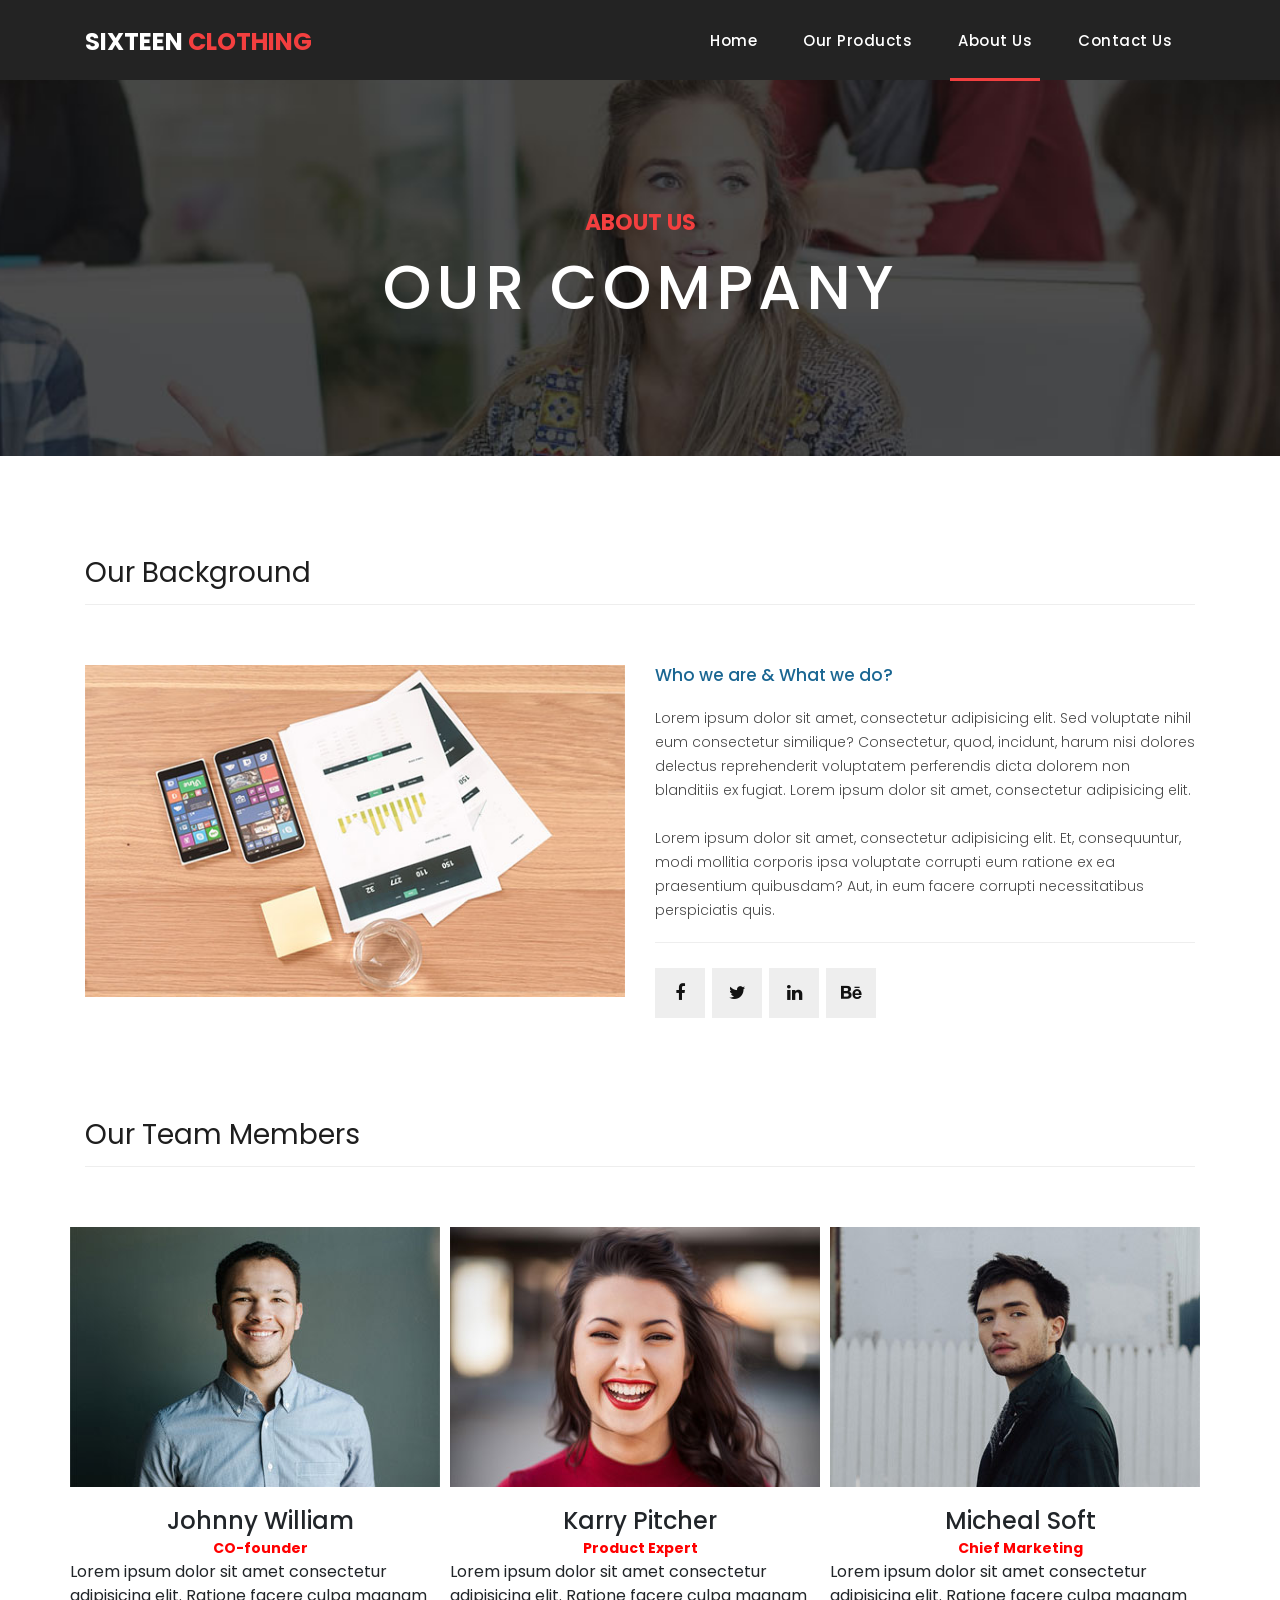
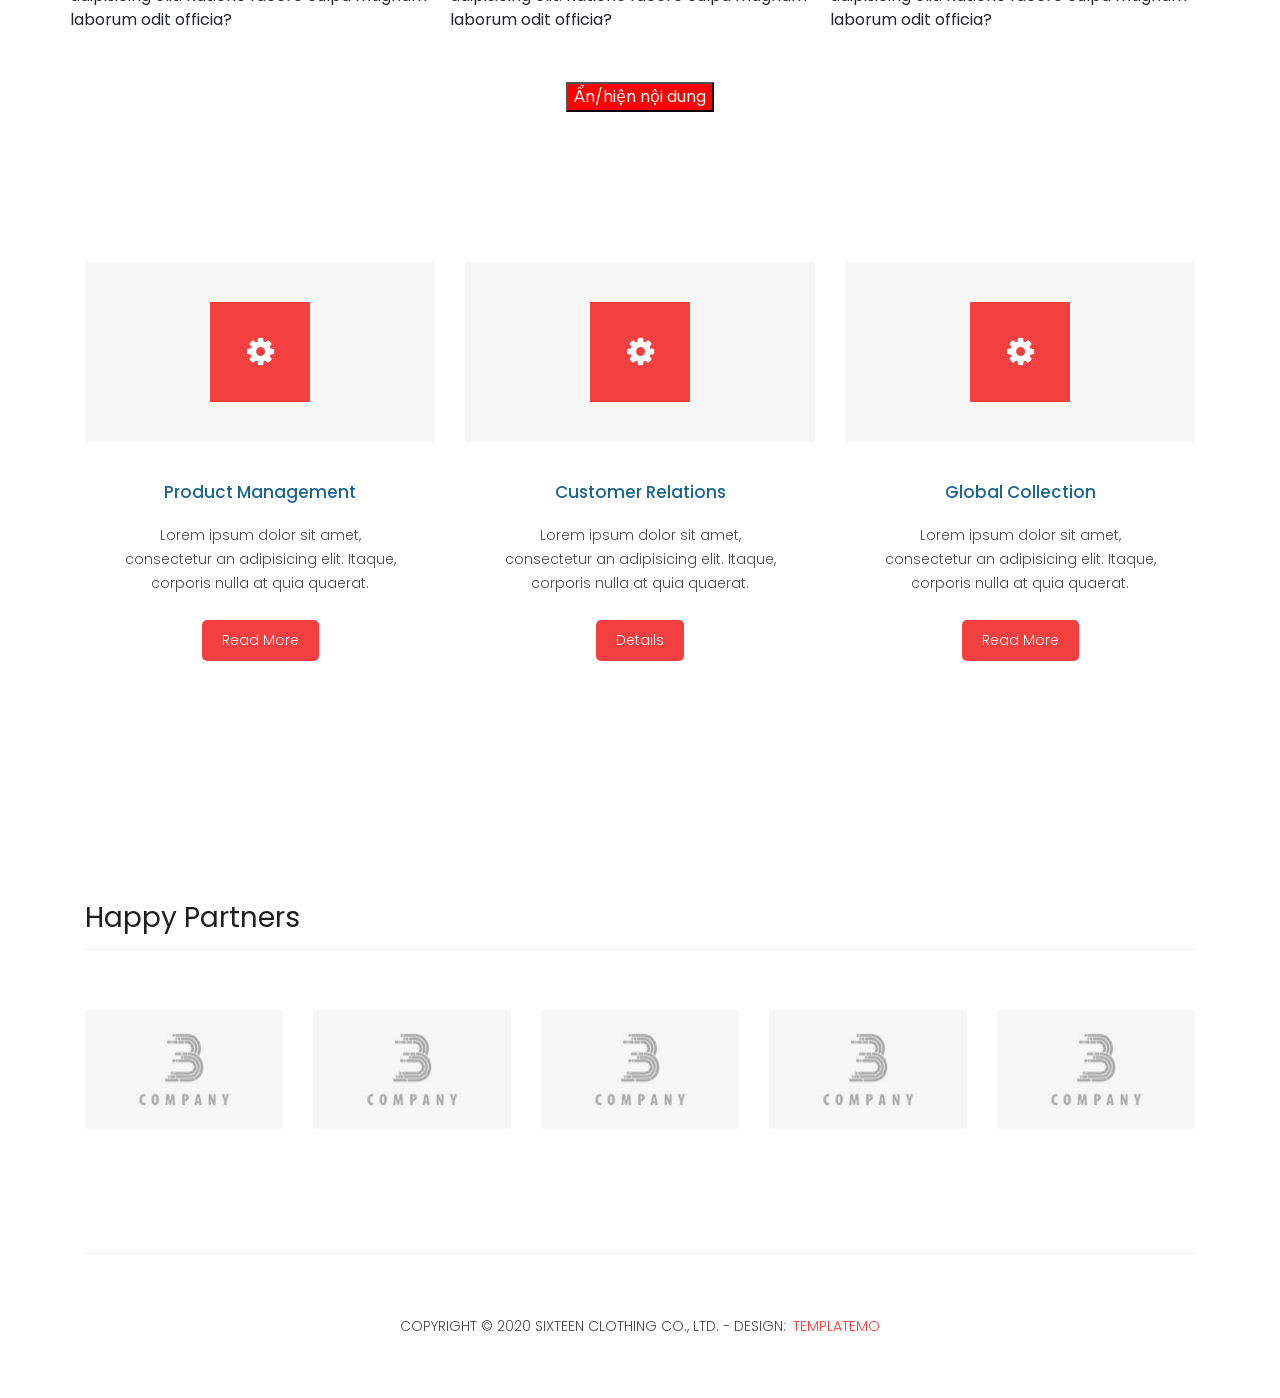
==== about.html @ 13815ccd "6551071036_WD102" ====
<!DOCTYPE html>
<html lang="en">

  <head>

    <meta charset="utf-8">
    <meta name="viewport" content="width=device-width, initial-scale=1, shrink-to-fit=no">
    <meta name="description" content="">
    <meta name="author" content="">
    <link href="https://fonts.googleapis.com/css?family=Poppins:100,200,300,400,500,600,700,800,900&display=swap" rel="stylesheet">

    <title>Sixteen Clothing - About Page</title>

    <!-- Bootstrap core CSS -->
    <link href="vendor/bootstrap/css/bootstrap.min.css" rel="stylesheet">
<!--

TemplateMo 546 Sixteen Clothing

https://templatemo.com/tm-546-sixteen-clothing

-->

    <!-- Additional CSS Files -->
    <link rel="stylesheet" href="assets/css/fontawesome.css">
    <link rel="stylesheet" href="assets/css/templatemo-sixteen.css">
    <link rel="stylesheet" href="assets/css/owl.css">
 <link rel="stylesheet" href="assets/css/custom.css">
 <script src="./assets/js/custom.js"></script>
  </head>

  <body>

    <!-- ***** Preloader Start ***** -->
    <div id="preloader">
        <div class="jumper">
            <div></div>
            <div></div>
            <div></div>
        </div>
    </div>  
    <!-- ***** Preloader End ***** -->

    <!-- Header -->
    <header class="">
      <nav class="navbar navbar-expand-lg">
        <div class="container">
          <a class="navbar-brand" href="index.html"><h2>Sixteen <em>Clothing</em></h2></a>
          <button class="navbar-toggler" type="button" data-toggle="collapse" data-target="#navbarResponsive" aria-controls="navbarResponsive" aria-expanded="false" aria-label="Toggle navigation">
            <span class="navbar-toggler-icon"></span>
          </button>
          <div class="collapse navbar-collapse" id="navbarResponsive">
            <ul class="navbar-nav ml-auto">
              <li class="nav-item">
                <a class="nav-link" href="index.html">Home
                  <span class="sr-only">(current)</span>
                </a>
              </li> 
              <li class="nav-item">
                <a class="nav-link" href="products.html">Our Products</a>
              </li>
              <li class="nav-item active">
                <a class="nav-link" href="about.html">About Us</a>
              </li>
              <li class="nav-item">
                <a class="nav-link" href="contact.html">Contact Us</a>
              </li>
            </ul>
          </div>
        </div>
      </nav>
    </header>

    <!-- Page Content -->
    <div class="page-heading about-heading header-text">
      <div class="container">
        <div class="row">
          <div class="col-md-12">
            <div class="text-content">
              <h4>about us</h4>
              <h2>our company</h2>
            </div>
          </div>
        </div>
      </div>
    </div>


    <div class="best-features about-features">
      <div class="container">
        <div class="row">
          <div class="col-md-12">
            <div class="section-heading">
              <h2>Our Background</h2>
            </div>
          </div>
          <div class="col-md-6">
            <div class="right-image">
              <img src="assets/images/feature-image.jpg" alt="">
            </div>
          </div>
          <div class="col-md-6">
            <div class="left-content">
              <h4>Who we are &amp; What we do?</h4>
              <p>Lorem ipsum dolor sit amet, consectetur adipisicing elit. Sed voluptate nihil eum consectetur similique? Consectetur, quod, incidunt, harum nisi dolores delectus reprehenderit voluptatem perferendis dicta dolorem non blanditiis ex fugiat. Lorem ipsum dolor sit amet, consectetur adipisicing elit.<br><br>Lorem ipsum dolor sit amet, consectetur adipisicing elit. Et, consequuntur, modi mollitia corporis ipsa voluptate corrupti eum ratione ex ea praesentium quibusdam? Aut, in eum facere corrupti necessitatibus perspiciatis quis.</p>
              <ul class="social-icons">
                <li><a href="#"><i class="fa fa-facebook"></i></a></li>
                <li><a href="#"><i class="fa fa-twitter"></i></a></li>
                <li><a href="#"><i class="fa fa-linkedin"></i></a></li>
                <li><a href="#"><i class="fa fa-behance"></i></a></li>
              </ul>
            </div>
          </div>
        </div>
      </div>
    </div>

    
    <div class="team-members">
      <div class="container">
        <div class="row">
          <div class="col-md-12">
            <div class="section-heading">
              <h2>Our Team Members</h2>
            </div>
          </div>
         <div class="cau2">
          <div class="item1">
            <div class="anh1">
              <img src="./assets/images/team_01.jpg" alt="">
            </div>
            <div class="text">
              <h4>Johnny William</h4>
              <p class="tbold">CO-founder</p>
             Lorem ipsum dolor sit amet consectetur adipisicing elit. Ratione facere culpa magnam laborum odit officia?
            </div>
          </div>
          <div class="item1">
            <div class="anh1">
              <img src="./assets/images/team_02.jpg" alt="">
            </div>
            <div class="text">
              <h4>Karry Pitcher</h4>
              <p class="tbold">Product Expert</p>
             Lorem ipsum dolor sit amet consectetur adipisicing elit. Ratione facere culpa magnam laborum odit officia?
            </div>
          </div>
          <div class="item1">
            <div class="anh1">
              <img src="./assets/images/team_03.jpg" alt="">
            </div>
            <div class="text">
              <h4>Micheal Soft</h4>
              <p class="tbold">Chief Marketing</p>
             Lorem ipsum dolor sit amet consectetur adipisicing elit. Ratione facere culpa magnam laborum odit officia?
            </div>
          </div>
          
         </div>
         <button class="btc3">Ẩn/hiện nội dung</button>
        
      </div>
    </div>
    <div class="services">
      <div class="container">
        <div class="row">
          <div class="col-md-4">
            <div class="service-item">
              <div class="icon">
                <i class="fa fa-gear"></i>
              </div>
              <div class="down-content">
                <h4>Product Management</h4>
                <p>Lorem ipsum dolor sit amet, consectetur an adipisicing elit. Itaque, corporis nulla at quia quaerat.</p>
                <a href="#" class="filled-button">Read More</a>
              </div>
            </div>
          </div>
          <div class="col-md-4">
            <div class="service-item">
              <div class="icon">
                <i class="fa fa-gear"></i>
              </div>
              <div class="down-content">
                <h4>Customer Relations</h4>
                <p>Lorem ipsum dolor sit amet, consectetur an adipisicing elit. Itaque, corporis nulla at quia quaerat.</p>
                <a href="#" class="filled-button">Details</a>
              </div>
            </div>
          </div>
          <div class="col-md-4">
            <div class="service-item">
              <div class="icon">
                <i class="fa fa-gear"></i>
              </div>
              <div class="down-content">
                <h4>Global Collection</h4>
                <p>Lorem ipsum dolor sit amet, consectetur an adipisicing elit. Itaque, corporis nulla at quia quaerat.</p>
                <a href="#" class="filled-button">Read More</a>
              </div>
            </div>
          </div>
        </div>
      </div>
    </div>

    


    <div class="happy-clients">
      <div class="container">
        <div class="row">
          <div class="col-md-12">
            <div class="section-heading">
              <h2>Happy Partners</h2>
            </div>
          </div>
          <div class="col-md-12">
            <div class="owl-clients owl-carousel">
              <div class="client-item">
                <img src="assets/images/client-01.png" alt="1">
              </div>
              
              <div class="client-item">
                <img src="assets/images/client-01.png" alt="2">
              </div>
              
              <div class="client-item">
                <img src="assets/images/client-01.png" alt="3">
              </div>
              
              <div class="client-item">
                <img src="assets/images/client-01.png" alt="4">
              </div>
              
              <div class="client-item">
                <img src="assets/images/client-01.png" alt="5">
              </div>
              
              <div class="client-item">
                <img src="assets/images/client-01.png" alt="6">
              </div>
            </div>
          </div>
        </div>
      </div>
    </div>

    
    <footer>
      <div class="container">
        <div class="row">
          <div class="col-md-12">
            <div class="inner-content">
              <p>Copyright &copy; 2020 Sixteen Clothing Co., Ltd.
            
            - Design: <a rel="nofollow noopener" href="https://templatemo.com" target="_blank">TemplateMo</a></p>
            </div>
          </div>
        </div>
      </div>
    </footer>


    <!-- Bootstrap core JavaScript -->
    <script src="vendor/jquery/jquery.min.js"></script>
    <script src="vendor/bootstrap/js/bootstrap.bundle.min.js"></script>


    <!-- Additional Scripts -->
    <script src="assets/js/custom.js"></script>
    <script src="assets/js/owl.js"></script>
    <script src="assets/js/slick.js"></script>
    <script src="assets/js/isotope.js"></script>
    <script src="assets/js/accordions.js"></script>


    <script language = "text/Javascript"> 
      cleared[0] = cleared[1] = cleared[2] = 0; //set a cleared flag for each field
      function clearField(t){                   //declaring the array outside of the
      if(! cleared[t.id]){                      // function makes it static and global
          cleared[t.id] = 1;  // you could use true and false, but that's more typing
          t.value='';         // with more chance of typos
          t.style.color='#fff';
          }
      }
    </script>


  </body>

</html>
---- assets/css/templatemo-sixteen.css ----
/*

TemplateMo 546 Sixteen Clothing

https://templatemo.com/tm-546-sixteen-clothing

*/
body {
  font-family: 'Poppins', sans-serif;
  overflow-x: hidden;
  text-rendering: optimizeLegibility;
  -webkit-font-smoothing: antialiased;
  -moz-osx-font-smoothing: grayscale;
}
p {
	margin-bottom: 0px;
	font-size: 14px;
	font-weight: 300;
	color: #4a4a4a;
	line-height: 24px;
}
a {
	text-decoration: none!important;
}
ul {
	padding: 0;
	margin: 0;
	list-style: none;
}

h1,h2,h3,h4,h5,h6 {
	margin: 0px;
}

ul.social-icons li {
	display: inline-block;
	margin-right: 3px;
}

ul.social-icons li:last-child {
	margin-right: 0px;
}

ul.social-icons li a {
	width: 50px;
	height: 50px;
	display: inline-block;
	line-height: 50px;
	background-color: #eee;
	color: #121212;
	font-size: 18px;
	text-align: center;
	transition: all .3s;
}

ul.social-icons li a:hover {
	background-color: #f33f3f;
	color: #fff;
}

a.filled-button {
	background-color: #f33f3f;
	color: #fff;
	font-size: 14px;
	text-transform: capitalize;
	font-weight: 300;
	padding: 10px 20px;
	border-radius: 5px;
	display: inline-block;
	transition: all 0.3s;
}

a.filled-button:hover {
	background-color: #121212;
	color: #fff;
}

.section-heading {
	text-align: left;
	margin-bottom: 60px;
	border-bottom: 1px solid #eee;
}

.section-heading h2 {
	font-size: 28px;
	font-weight: 400;
	color: #1e1e1e;
	margin-bottom: 15px;
}

.products-heading {
	background-image: url(../images/products-heading.jpg);
}

.about-heading {
	background-image: url(../images/about-heading.jpg);
}

.contact-heading {
	background-image: url(../images/contact-heading.jpg);
}

.page-heading {
	padding: 210px 0px 130px 0px;
	text-align: center;
	background-position: center center;
	background-repeat: no-repeat;
	background-size: cover;
}

.page-heading .text-content h4 {
	color: #f33f3f;
	font-size: 22px;
	text-transform: uppercase;
	font-weight: 700;
	margin-bottom: 15px;
}

.page-heading .text-content h2 {
	color: #fff;
	font-size: 62px;
	text-transform: uppercase;
	letter-spacing: 5px;
}

#preloader {
  overflow: hidden;
  background: #f33f3f;
  left: 0;
  right: 0;
  top: 0;
  bottom: 0;
  position: fixed;
  z-index: 9999999;
  color: #fff;
}

#preloader .jumper {
  left: 0;
  top: 0;
  right: 0;
  bottom: 0;
  display: block;
  position: absolute;
  margin: auto;
  width: 50px;
  height: 50px;
}

#preloader .jumper > div {
  background-color: #fff;
  width: 10px;
  height: 10px;
  border-radius: 100%;
  -webkit-animation-fill-mode: both;
  animation-fill-mode: both;
  position: absolute;
  opacity: 0;
  width: 50px;
  height: 50px;
  -webkit-animation: jumper 1s 0s linear infinite;
  animation: jumper 1s 0s linear infinite;
}

#preloader .jumper > div:nth-child(2) {
  -webkit-animation-delay: 0.33333s;
  animation-delay: 0.33333s;
}

#preloader .jumper > div:nth-child(3) {
  -webkit-animation-delay: 0.66666s;
  animation-delay: 0.66666s;
}

@-webkit-keyframes jumper {
  0% {
    opacity: 0;
    -webkit-transform: scale(0);
    transform: scale(0);
  }
  5% {
    opacity: 1;
  }
  100% {
    -webkit-transform: scale(1);
    transform: scale(1);
    opacity: 0;
  }
}

@keyframes jumper {
  0% {
    opacity: 0;
    -webkit-transform: scale(0);
    transform: scale(0);
  }
  5% {
    opacity: 1;
  }
  100% {
    opacity: 0;
  }
}


/* Header Style */
header {
	position: absolute;
	z-index: 99999;
	width: 100%;
	height: 80px;
	background-color: #232323;
	-webkit-transition: all 0.3s ease-in-out 0s;
    -moz-transition: all 0.3s ease-in-out 0s;
    -o-transition: all 0.3s ease-in-out 0s;
    transition: all 0.3s ease-in-out 0s;
}
header .navbar {
	padding: 17px 0px;
}
.background-header .navbar {
	padding: 17px 0px;
}
.background-header {
	top: 0;
	position: fixed;
	background-color: #fff!important;
	box-shadow: 0px 1px 10px rgba(0,0,0,0.1);
}
.background-header .navbar-brand h2 {
	color: #121212!important;
}
.background-header .navbar-nav a.nav-link {
	color: #1e1e1e!important;
}
.background-header .navbar-nav .nav-link:hover,
.background-header .navbar-nav .active>.nav-link,
.background-header .navbar-nav .nav-link.active,
.background-header .navbar-nav .nav-link.show,
.background-header .navbar-nav .show>.nav-link {
	color: #f33f3f!important;
}
.navbar .navbar-brand {
	float: 	left;
	margin-top: -12px;
	outline: none;
}
.navbar .navbar-brand h2 {
	color: #fff;
	text-transform: uppercase;
	font-size: 24px;
	font-weight: 700;
	-webkit-transition: all .3s ease 0s;
    -moz-transition: all .3s ease 0s;
    -o-transition: all .3s ease 0s;
    transition: all .3s ease 0s;
}
.navbar .navbar-brand h2 em {
	font-style: normal;
	color: #f33f3f;
}
#navbarResponsive {
	z-index: 999;
}
.navbar-collapse {
	text-align: center;
}
.navbar .navbar-nav .nav-item {
	margin: 0px 15px;
}
.navbar .navbar-nav a.nav-link {
	text-transform: capitalize;
	font-size: 15px;
	font-weight: 500;
	letter-spacing: 0.5px;
	color: #fff;
	transition: all 0.5s;
	margin-top: 5px;
}
.navbar .navbar-nav .nav-link:hover,
.navbar .navbar-nav .active>.nav-link,
.navbar .navbar-nav .nav-link.active,
.navbar .navbar-nav .nav-link.show,
.navbar .navbar-nav .show>.nav-link {
	color: #fff;
	padding-bottom: 25px;
	border-bottom: 3px solid #f33f3f;
}
.navbar .navbar-toggler-icon {
	background-image: none;
}
.navbar .navbar-toggler {
	border-color: #fff;
	background-color: #fff;	
	height: 36px;
	outline: none;
	border-radius: 0px;
	position: absolute;
	right: 30px;
	top: 20px;
}
.navbar .navbar-toggler-icon:after {
	content: '\f0c9';
	color: #f33f3f;
	font-size: 18px;
	line-height: 26px;
	font-family: 'FontAwesome';
}



/* Banner Style */
.banner {
	position: relative;
	text-align: center;
	padding-top: 80px;
}

.banner-item-01 {
	padding: 300px 0px;
	background-image: url(../images/slide_01.jpg);
	background-size: cover;
	background-repeat: no-repeat;
	background-position: center center;
}

.banner-item-02 {
	padding: 300px 0px;
	background-image: url(../images/slide_02.jpg);
	background-size: cover;
	background-repeat: no-repeat;
	background-position: center center;
}

.banner-item-03 {
	padding: 300px 0px;
	background-image: url(../images/slide_03.jpg);
	background-size: cover;
	background-repeat: no-repeat;
	background-position: center center;
}

.banner .banner-item {
	max-height: 600px;
}

.banner .text-content {
	position: absolute;
	top: 50%;
	transform: translateY(-50%);
	text-align: center;
	width: 100%;
}

.banner .text-content h4 {
	color: #f33f3f;
	font-size: 22px;
	text-transform: uppercase;
	font-weight: 700;
	margin-bottom: 15px;
}

.banner .text-content h2 {
	color: #fff;
	font-size: 62px;
	text-transform: uppercase;
	letter-spacing: 5px;
}

.owl-banner .owl-dots .owl-dot {
  border-radius: 3px;
}
.owl-banner .owl-dots {
    display: -webkit-box;
    display: -webkit-flex;
    display: -ms-flexbox;
    display: flex;
    -ms-flex-pack: center;
    -webkit-justify-content: center;
    justify-content: center;
    position: absolute;
    left: 50%;
    transform: translateX(-50%);
    bottom: 30px;
}
.owl-banner .owl-dots .owl-dot {
    width: 10px;
    height: 10px;
    border-radius: 50%;
    margin: 0 10px;
    background-color: #fff;
    opacity: 0.5;
}
.owl-banner .owl-dots .owl-dot:focus {
    outline: none
}
.owl-banner .owl-dots .owl-dot.active {
    background-color: #fff;
    opacity: 1;
}



/* Latest Produtcs */

.latest-products {
	margin-top: 100px;
}

.latest-products .section-heading a {
	float: right;
	margin-top: -35px;
	text-transform: uppercase;
	font-size: 13px;
	font-weight: 700;
	color: #f33f3f;
}

.product-item {
	border: 1px solid #eee;
	margin-bottom: 30px;
}

.product-item .down-content {
	padding: 30px;
	position: relative;
}

.product-item img {
	width: 100%;
	overflow: hidden;
}

.product-item .down-content h4 {
	font-size: 17px;
	color: #1a6692;
	margin-bottom: 20px;
}

.product-item .down-content h6 {
	position: absolute;
	top: 30px;
	right: 30px;
	font-size: 18px;
	color: #121212;
}

.product-item .down-content p {
	margin-bottom: 20px;
}

.product-item .down-content ul li {
	display: inline-block;
}

.product-item .down-content ul li i {
	color: #f33f3f;
	font-size: 14px;
}

.product-item .down-content span {
	position: absolute;
	right: 30px;
	bottom: 30px;
	font-size: 13px;
	color: #f33f3f;
	font-weight: 500;
}




/* Best Features */

.about-features {
	margin-top: 100px!important;
}

.about-features p {
	border-bottom: 1px solid #eee;
	padding-bottom: 20px;
}

.about-features .container .row {
	padding-bottom: 0px!important;
	border-bottom: none!important;
}

.best-features {
	margin-top: 50px;
}

.best-features .container .row {
	border-bottom: 1px solid #eee;
	padding-bottom: 60px;
}

.best-features img {
	width: 100%;
	overflow: hidden;
}

.best-features h4 {
	font-size: 17px;
	color: #1a6692;
	margin-bottom: 20px;
}

.best-features ul.featured-list li {
	display: block;
	margin-bottom: 10px;
}

.best-features p {
	margin-bottom: 25px;
}

.best-features ul.featured-list li a {
	font-size: 14px;
	color: #4a4a4a;
	font-weight: 300;
	transition: all .3s;
	position: relative;
	padding-left: 13px;
}

.best-features ul.featured-list li a:before {
	content: '';
	width: 5px;
	height: 5px;
	display: inline-block;
	background-color: #4a4a4a;
	position: absolute;
	left: 0;
	transition: all .3s;
	top: 8px;
}

.best-features ul.featured-list li a:hover {
	color: #f33f3f;
}

.best-features ul.featured-list li a:hover::before {
	background-color: #f33f3f;
}

.best-features .filled-button {
	margin-top: 20px;
}





/* Call To Action */

.call-to-action .inner-content {
	margin-top: 60px;
	padding: 30px;
	background-color: #f7f7f7;
	border-radius: 5px;
}

.call-to-action .inner-content h4 {
	font-size: 17px;
	color: #1a6692;
	margin-bottom: 15px;
}

.call-to-action .inner-content em {
	font-style: normal;
	font-weight: 700;
}

.call-to-action .inner-content .col-md-4 {
	text-align: right;
}

.call-to-action .inner-content .filled-button {
	margin-top: 12px;
}




/* Footer */

footer {
	text-align: center;
}

footer .inner-content {
	border-top: 1px solid #eee;
	margin-top: 60px;
	padding: 60px 0px;
}

footer .inner-content p {
	text-transform: uppercase;
}

footer .inner-content p a {
	color: #f33f3f;
	margin-left: 3px;
}




/* Product Page */

.products {
	margin-top: 100px;
}

.products .filters {
	text-align: center;
	border-bottom: 1px solid #eee;
	padding-bottom: 10px;
	margin-bottom: 60px;
}

.products .filters li {
	text-transform: uppercase;
	font-size: 13px;
	font-weight: 700;
	color: #121212;
	display: inline-block;
	margin: 0px 10px;
	transition: all .3s;
	cursor: pointer;
}

.products .filters ul li.active,
.products .filters ul li:hover {
  color: #f33f3f;
}

.products ul.pages {
	margin-top: 30px;
	text-align: center;
}

.products ul.pages li {
	display: inline-block;
	margin: 0px 2px;
}

.products ul.pages li a {
	width: 44px;
	height: 44px;
	display: inline-block;
	line-height: 42px;
	border: 1px solid #eee;
	font-size: 15px;
	font-weight: 700;
	color: #121212;
	transition: all .3s;
}

.products ul.pages li a:hover,
.products ul.pages li.active a {
	background-color: #f33f3f;
	border-color: #f33f3f;
	color: #fff;
}



/* Team Members */

.team-members {
	margin-top: 100px;
}

.team-member {
	border: 1px solid #eee;
	margin-bottom: 30px;
}

.team-member img {
	width: 100%;
	overflow: hidden;
}

.team-member .down-content {
	padding: 30px;
	text-align: center;
}

.team-member .thumb-container {
	position: relative;
}

.team-member .thumb-container .hover-effect {
	position: absolute;
	background-color: rgba(243,63,63,0.9);
	top: 0;
	left: 0;
	width: 100%;
	height: 100%;
	opacity: 0;
	visibility: hidden;
	transition: all .5s;
}

.team-member .thumb-container .hover-effect .hover-content {
	position: absolute;
	display: inline-block;
	width: 100%;
	text-align: center;
	top: 50%;
	transform: translateY(-50%);
}

.team-member .thumb-container .hover-effect .hover-content ul.social-icons li a:hover {
	background-color: #fff;
	color: #f33f3f;
}

.team-member:hover .hover-effect {
	visibility: visible;
	opacity: 1;
}

.team-member .down-content h4 {
	font-size: 17px;
	color: #1a6692;
	margin-bottom: 8px;
}

.team-member .down-content span {
	display: block;
	font-size: 13px;
	color: #f33f3f;
	font-weight: 500;
	margin-bottom: 20px;
}




/* Services */

.services {
	background-image: url(../images/services-bg.jpg);
	background-position: center center;
	background-repeat: no-repeat;
	background-size: cover;
	background-attachment: fixed;
	padding: 100px 0px;
}

.services .service-item {
	text-align: center;
}

.services .service-item .icon {
	background-color: #f7f7f7;
	padding: 40px;
}

.services .service-item .icon i {
	width: 100px;
	height: 100px;
	display: inline-block;
	text-align: center;
	line-height: 100px;
	background-color: #f33f3f;
	color: #fff;
	font-size: 32px;
}

.services .service-item .down-content {
	background-color: #fff;
	padding: 40px 30px;
}

.services .service-item .down-content h4 {
	font-size: 17px;
	color: #1a6692;
	margin-bottom: 20px;
}

.services .service-item .down-content p {
	margin-bottom: 25px;
}




/* Clients */

.happy-clients {
	margin-top: 100px;
	margin-bottom: 40px;
}

.happy-clients .client-item img {
	max-width: 100%;
	overflow: hidden;
	transition: all .3s;
	cursor: pointer;
}

.happy-clients .client-item img:hover {
	opacity: 0.8;
}




/* Find Us */

.find-us {
	margin-top: 100px;
}

.find-us p {
	border-bottom: 1px solid #eee;
	padding-bottom: 30px;
	margin-bottom: 30px;
}

.find-us h4 {
	font-size: 17px;
	color: #1a6692;
	margin-bottom: 20px;
}

.find-us .left-content {
	margin-left: 30px;
}



/* Send Message */

.send-message {
	margin-top: 100px;
}

.contact-form input {
	font-size: 14px;
	width: 100%;
	height: 44px;
	display: inline-block;
	line-height: 42px;
	border: 1px solid #eee;
	border-radius: 0px;
	margin-bottom: 30px;
}

.contact-form input:focus {
	box-shadow: none;
	border: 1px solid #eee;
}

.contact-form textarea {
	font-size: 14px;
	width: 100%;
	min-width: 100%;
	min-height: 120px;
	height: 120px;
	max-height: 180px;
	border: 1px solid #eee;
	border-radius: 0px;
	margin-bottom: 30px;
}

.contact-form textarea:focus {
	box-shadow: none;
	border: 1px solid #eee;
}

.contact-form button.filled-button {
	background-color: #f33f3f;
	color: #fff;
	font-size: 14px;
	text-transform: capitalize;
	font-weight: 300;
	padding: 10px 20px;
	border-radius: 5px;
	display: inline-block;
	transition: all 0.3s;
	border: none;
	outline: none;
	cursor: pointer;
}

.contact-form button.filled-button:hover {
	background-color: #121212;
	color: #fff;
}

.accordion {
	margin-left: 30px;
}

.accordion a {
	cursor: pointer;
	font-size: 17px;
	color: #1a6692!important;
	margin-bottom: 20px;
	transition: all .3s;
}

.accordion a:hover {
	color: #f33f3f!important;
}

.accordion a.active {
  color: #f33f3f!important;
}

.accordion li .content {
  display: none;
  margin-top: 10px;
}

.accordion li:first-child {
	border-top: 1px solid #eee;
}

.accordion li {
	border-bottom: 1px solid #eee;
	padding: 15px 0px;
}

/* Responsive Style */
@media (max-width: 768px) {
	.banner .text-content {
		width: 90%;
		margin-left: 5%;
	}
	.banner .text-content h4 {
		font-size: 22px;
	}

	.banner .text-content h2 {
		font-size: 36px;
		letter-spacing: 0.5px;
	}
	.banner-item-01,
	.banner-item-02,
	.banner-item-03 {
		padding: 180px 0px;
	}
	.page-heading .text-content h4 {
		font-size: 22px;
	}

	.page-heading .text-content h2 {
		font-size: 36px;
		letter-spacing: 0.5px;
	}
	.latest-products .section-heading a {
		float: none;
		margin-top: 0px;
		display: block;
		margin-bottom: 20px;
	}
	.product-item .down-content h4 {
		margin-bottom: 20px!important;
	}
	.product-item .down-content h6 {
		position: absolute!important;
		top: 30px!important;
		right: 30px!important;
	}
	.product-item .down-content span {
		position: absolute!important;
		right: 30px!important;
		bottom: 30px!important;
	}
	.best-features .left-content {
		margin-bottom: 30px;
	}
	.call-to-action .inner-content {
		text-align: center;
	}
	.call-to-action .inner-content .filled-button {
		text-align: center;
		width: 100%;
		margin-top: 20px;
	}
	.about-features img {
		margin-bottom: 30px;
	}
	.service-item {
		margin-bottom: 30px;
	}
	.find-us #map {
		margin-bottom: 30px;
	}
	.find-us .left-content {
		margin-left: 0px;
	}
	.send-message .accordion {
		margin-top: 30px;
		margin-left: 0px;
	}
}

@media (max-width: 992px) {
	.navbar .navbar-brand {
		position: absolute;
		left: 30px;
		top: 32px;
	}
	.navbar .navbar-brand {
		width: auto;
	}
	.navbar:after {
		display: none;
	}
	#navbarResponsive {
	    z-index: 99999;
	    position: absolute;
	    top: 80px;
	    left: 0;
	    width: 100%;
	    text-align: center;
	    background-color: #fff;
	    box-shadow: 0px 10px 10px rgba(0,0,0,0.1);
	}
	.navbar .navbar-nav .nav-item {
		border-bottom: 1px solid #eee;
	}
	.navbar .navbar-nav .nav-item:last-child {
		border-bottom: none;
	}
	.navbar .navbar-nav a.nav-link {
		padding: 15px 0px;
		color: #1e1e1e!important;
	}
	.navbar .navbar-nav .nav-link:hover,
	.navbar .navbar-nav .active>.nav-link,
	.navbar .navbar-nav .nav-link.active,
	.navbar .navbar-nav .nav-link.show,
	.navbar .navbar-nav .show>.nav-link {
		color: #f33f3f!important;
		border-bottom: none!important;
		padding-bottom: 15px;
	}
	.product-item .down-content h4 {
		margin-bottom: 10px;
	}
	.product-item .down-content h6 {
		position: relative;
		top: 0;
		right: 0;
		margin-bottom: 20px;
	}
	.product-item .down-content span {
		position: relative;
		right: 0;
		bottom: 0;
	}
}
---- assets/css/custom.css ----
.cau2 {
  display: flex;
  margin-bottom: 50px;
}
.cau2 .text h4 {
  text-align: center;
}
.cau2 .text .tbold {
  color: red;
  text-align: center;
  font-weight: bold;
}
.cau2 .text {
  gap: 40px;
  margin-top: 20px;
}
.cau2 .text p {
  text-align: center;
}
.btc3 {
  color: white;
  background-color: red;
  margin: auto;
  margin-bottom: 50px;
}
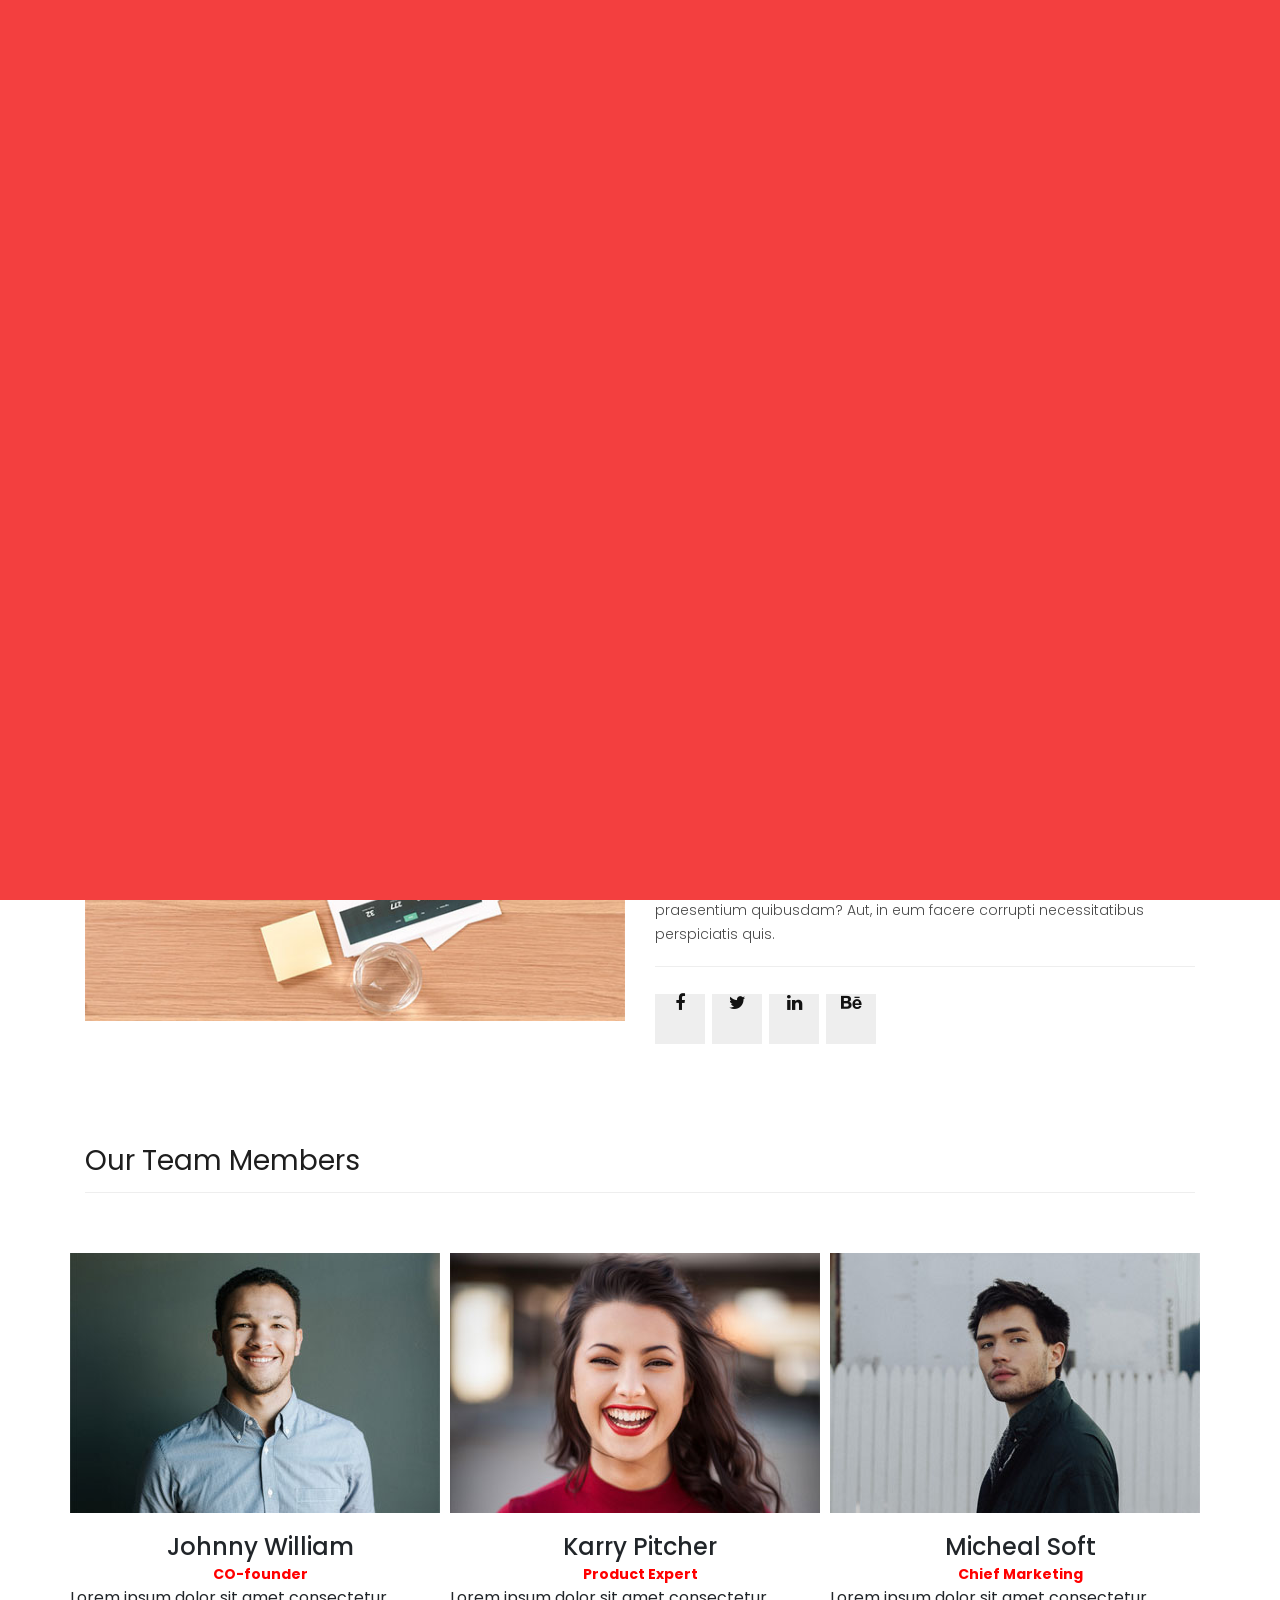
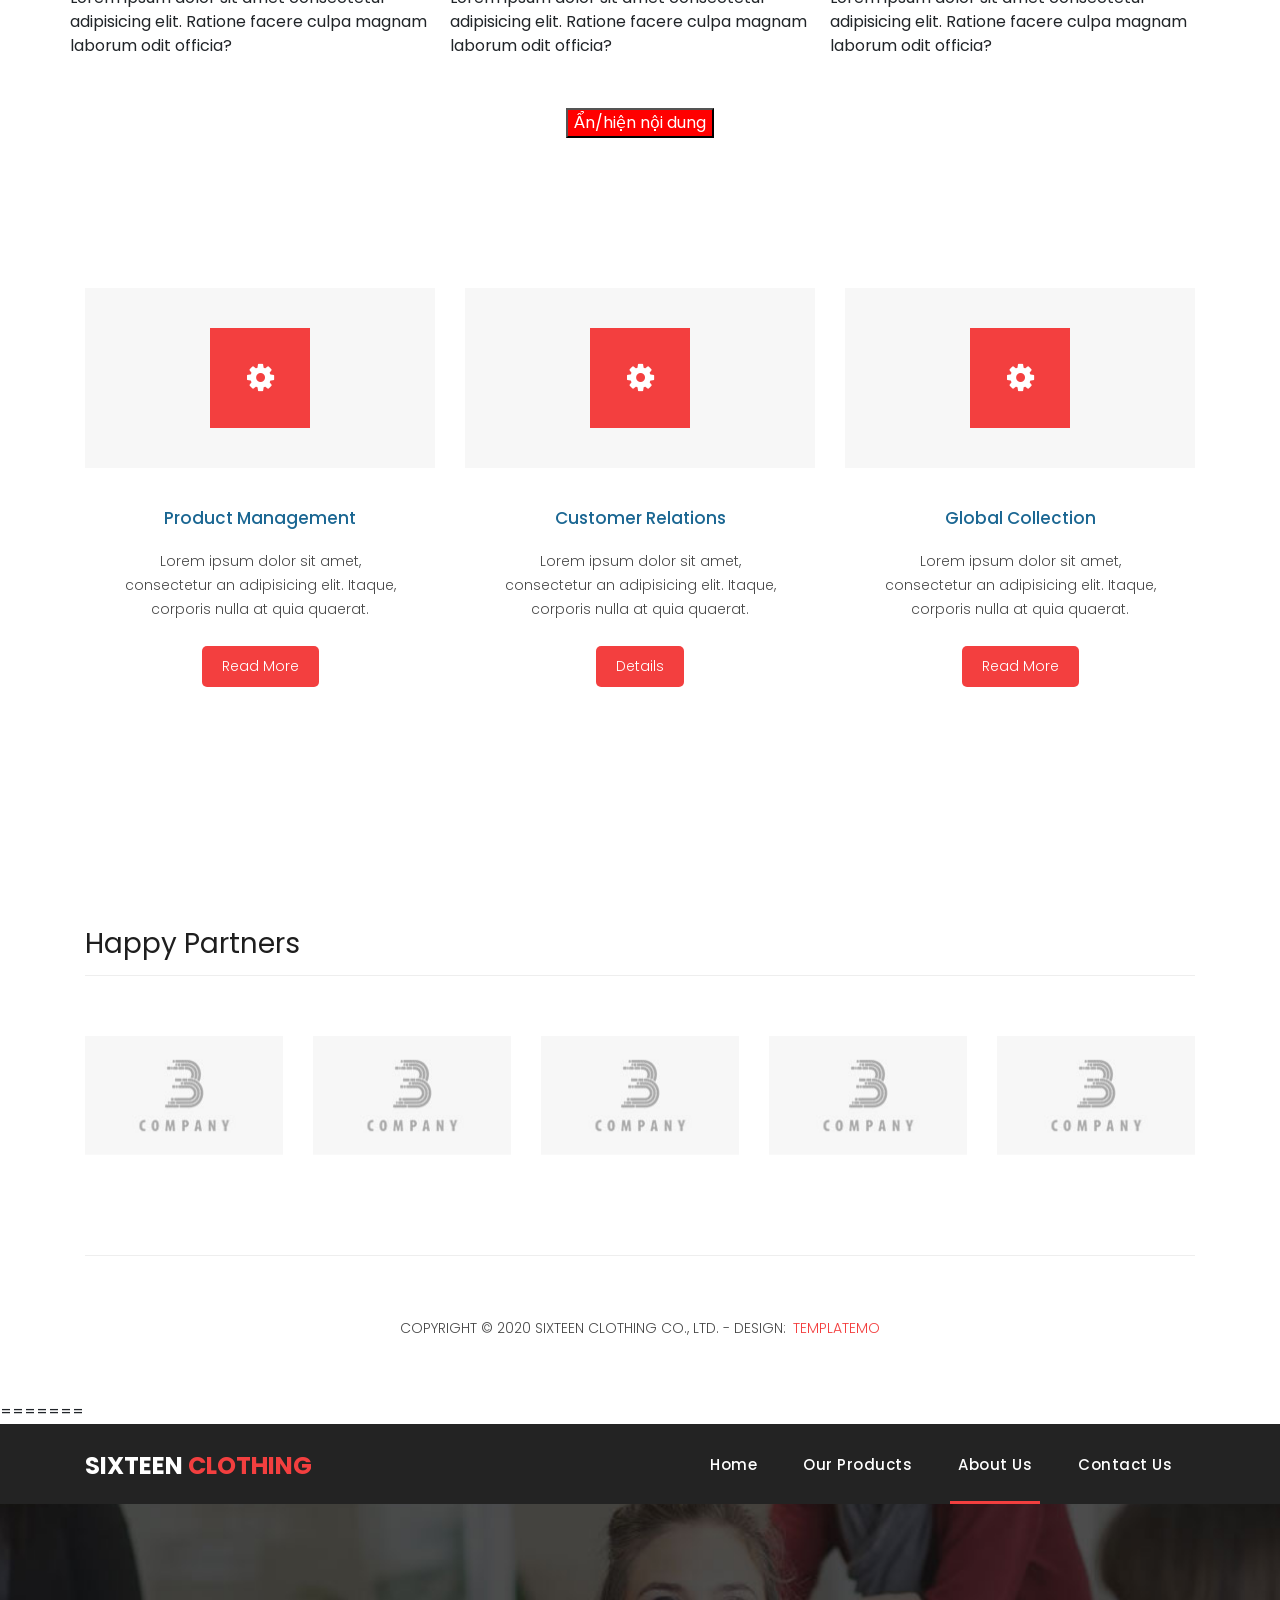
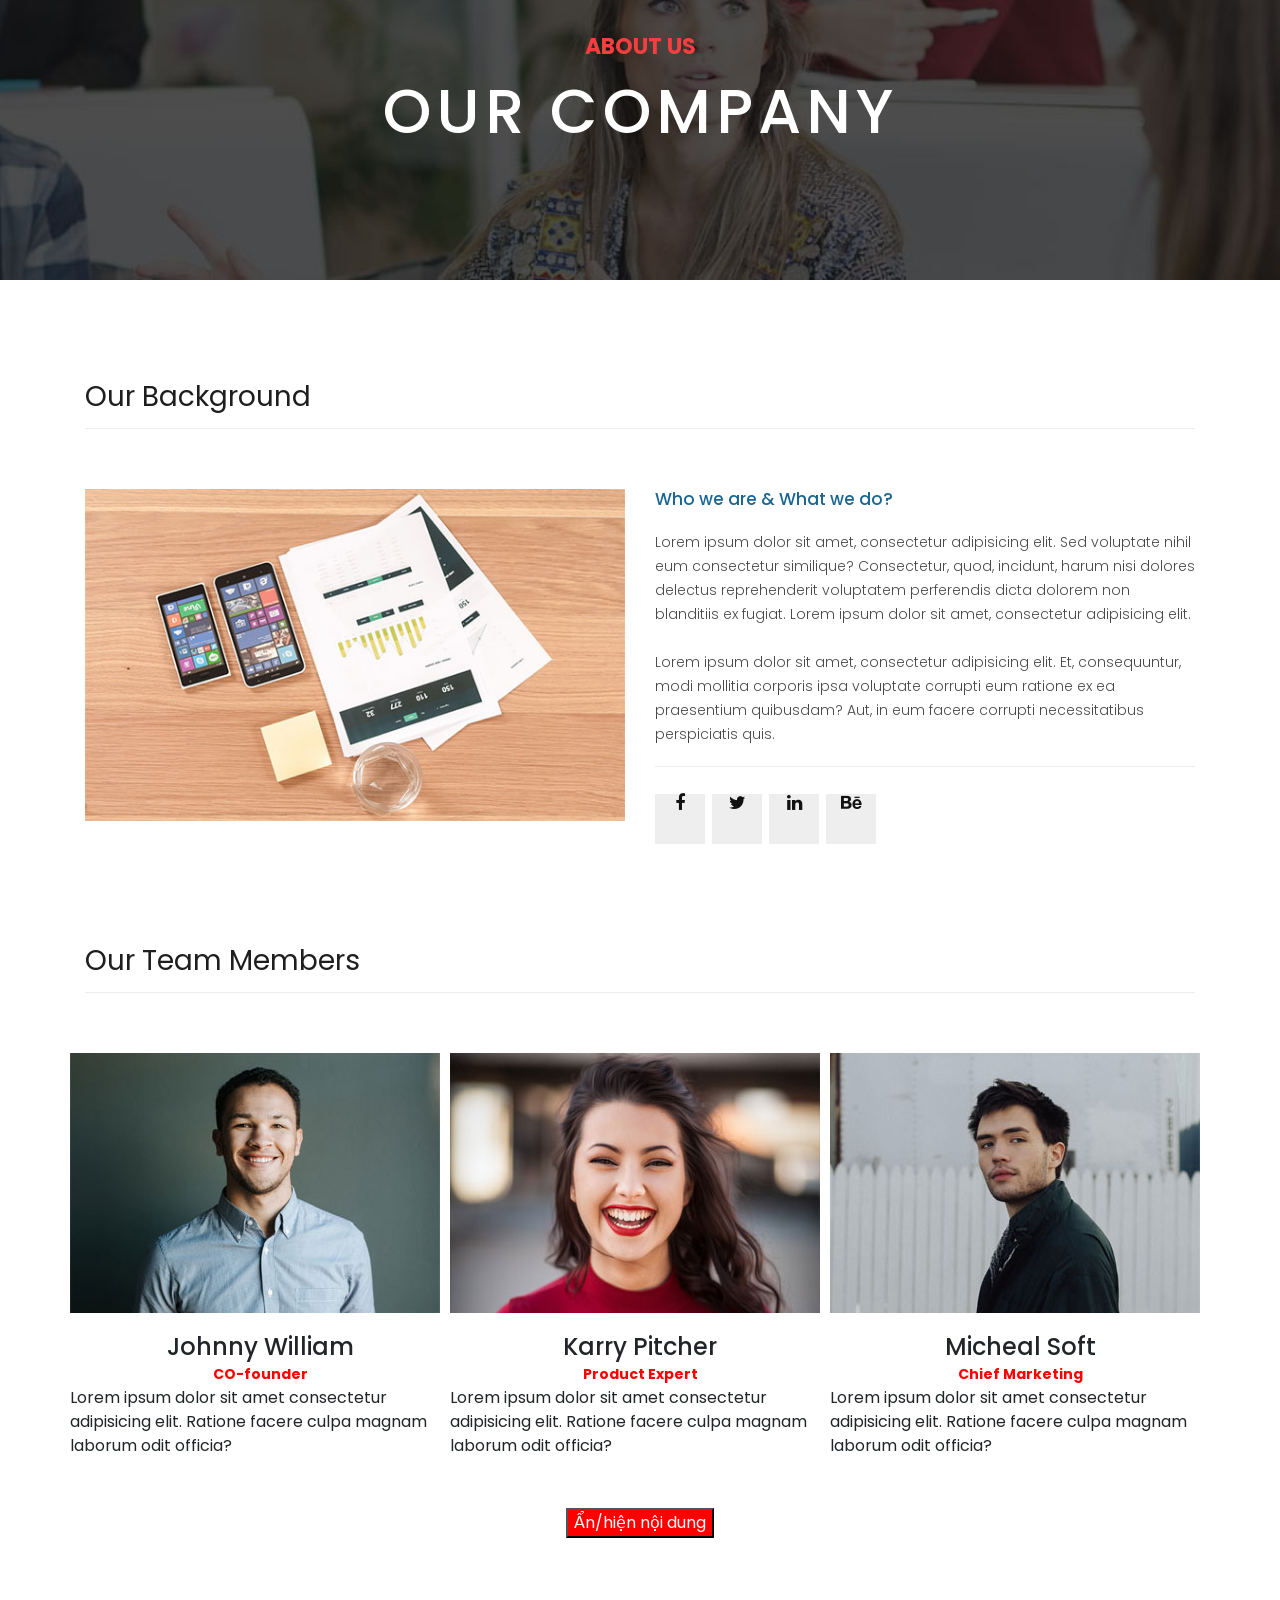
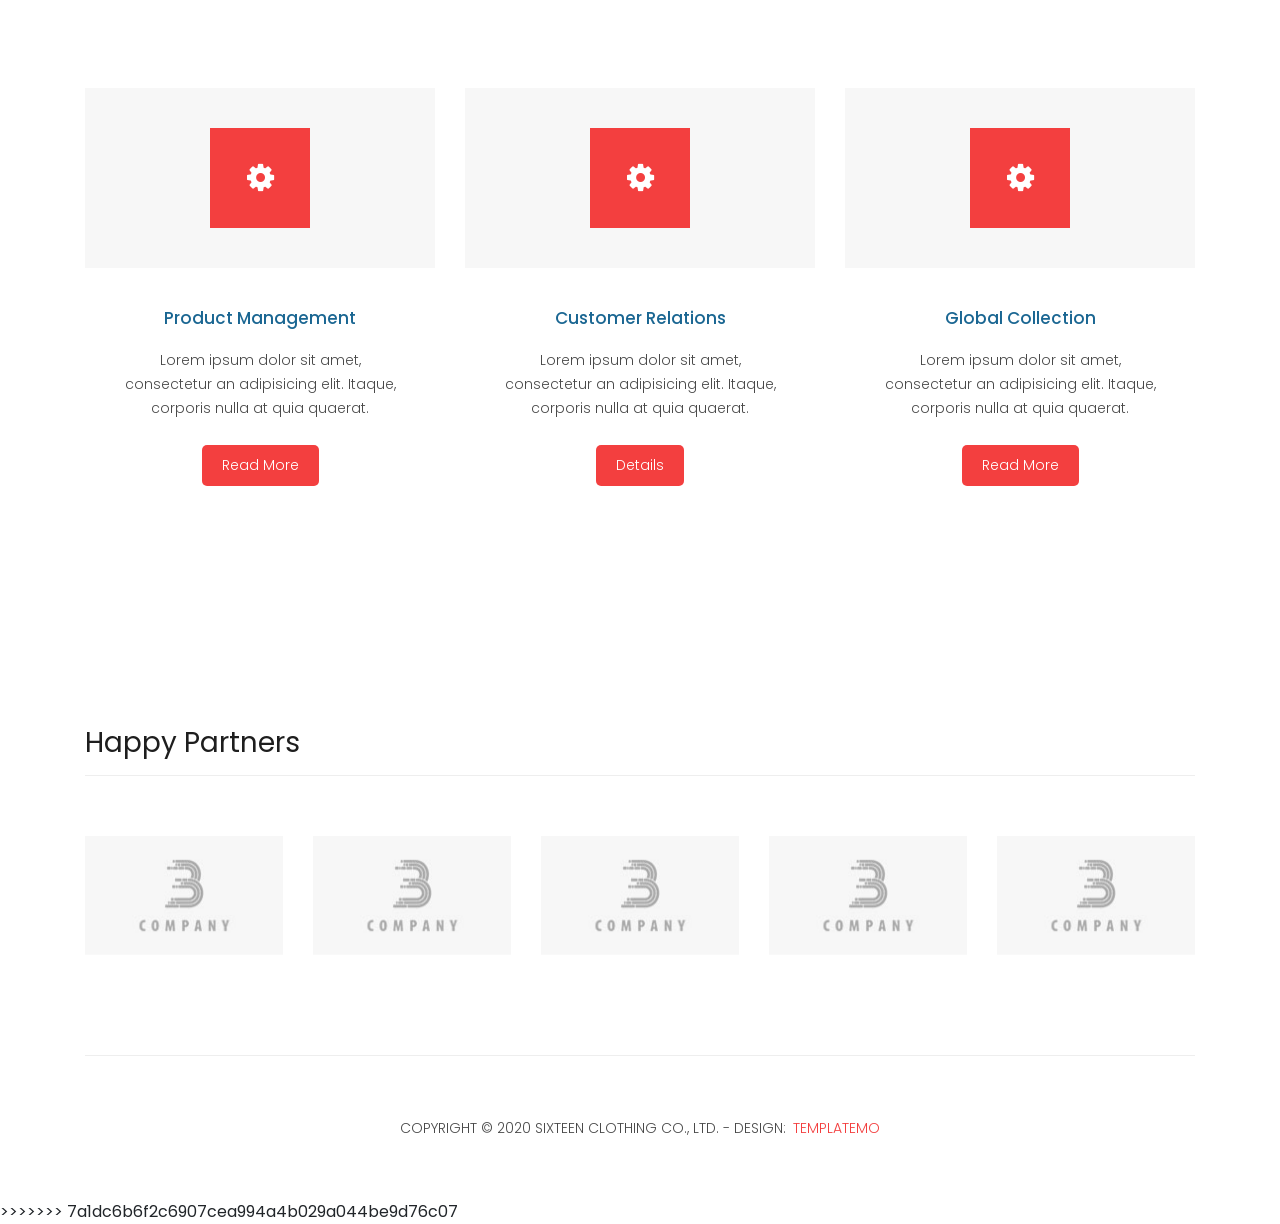
==== commit d6c105e6: "u" ====
--- a/about.html
+++ b/about.html
@@ -1,3 +1,4 @@
+<<<<<<< HEAD
 <!DOCTYPE html>
 <html lang="en">
 
@@ -290,3 +291,297 @@
   </body>
 
 </html>
+=======
+<!DOCTYPE html>
+<html lang="en">
+
+  <head>
+
+    <meta charset="utf-8">
+    <meta name="viewport" content="width=device-width, initial-scale=1, shrink-to-fit=no">
+    <meta name="description" content="">
+    <meta name="author" content="">
+    <link href="https://fonts.googleapis.com/css?family=Poppins:100,200,300,400,500,600,700,800,900&display=swap" rel="stylesheet">
+
+    <title>Sixteen Clothing - About Page</title>
+
+    <!-- Bootstrap core CSS -->
+    <link href="vendor/bootstrap/css/bootstrap.min.css" rel="stylesheet">
+<!--
+
+TemplateMo 546 Sixteen Clothing
+
+https://templatemo.com/tm-546-sixteen-clothing
+
+-->
+
+    <!-- Additional CSS Files -->
+    <link rel="stylesheet" href="assets/css/fontawesome.css">
+    <link rel="stylesheet" href="assets/css/templatemo-sixteen.css">
+    <link rel="stylesheet" href="assets/css/owl.css">
+ <link rel="stylesheet" href="assets/css/custom.css">
+ <script src="./assets/js/custom.js"></script>
+  </head>
+
+  <body>
+
+    <!-- ***** Preloader Start ***** -->
+    <div id="preloader">
+        <div class="jumper">
+            <div></div>
+            <div></div>
+            <div></div>
+        </div>
+    </div>  
+    <!-- ***** Preloader End ***** -->
+
+    <!-- Header -->
+    <header class="">
+      <nav class="navbar navbar-expand-lg">
+        <div class="container">
+          <a class="navbar-brand" href="index.html"><h2>Sixteen <em>Clothing</em></h2></a>
+          <button class="navbar-toggler" type="button" data-toggle="collapse" data-target="#navbarResponsive" aria-controls="navbarResponsive" aria-expanded="false" aria-label="Toggle navigation">
+            <span class="navbar-toggler-icon"></span>
+          </button>
+          <div class="collapse navbar-collapse" id="navbarResponsive">
+            <ul class="navbar-nav ml-auto">
+              <li class="nav-item">
+                <a class="nav-link" href="index.html">Home
+                  <span class="sr-only">(current)</span>
+                </a>
+              </li> 
+              <li class="nav-item">
+                <a class="nav-link" href="products.html">Our Products</a>
+              </li>
+              <li class="nav-item active">
+                <a class="nav-link" href="about.html">About Us</a>
+              </li>
+              <li class="nav-item">
+                <a class="nav-link" href="contact.html">Contact Us</a>
+              </li>
+            </ul>
+          </div>
+        </div>
+      </nav>
+    </header>
+
+    <!-- Page Content -->
+    <div class="page-heading about-heading header-text">
+      <div class="container">
+        <div class="row">
+          <div class="col-md-12">
+            <div class="text-content">
+              <h4>about us</h4>
+              <h2>our company</h2>
+            </div>
+          </div>
+        </div>
+      </div>
+    </div>
+
+
+    <div class="best-features about-features">
+      <div class="container">
+        <div class="row">
+          <div class="col-md-12">
+            <div class="section-heading">
+              <h2>Our Background</h2>
+            </div>
+          </div>
+          <div class="col-md-6">
+            <div class="right-image">
+              <img src="assets/images/feature-image.jpg" alt="">
+            </div>
+          </div>
+          <div class="col-md-6">
+            <div class="left-content">
+              <h4>Who we are &amp; What we do?</h4>
+              <p>Lorem ipsum dolor sit amet, consectetur adipisicing elit. Sed voluptate nihil eum consectetur similique? Consectetur, quod, incidunt, harum nisi dolores delectus reprehenderit voluptatem perferendis dicta dolorem non blanditiis ex fugiat. Lorem ipsum dolor sit amet, consectetur adipisicing elit.<br><br>Lorem ipsum dolor sit amet, consectetur adipisicing elit. Et, consequuntur, modi mollitia corporis ipsa voluptate corrupti eum ratione ex ea praesentium quibusdam? Aut, in eum facere corrupti necessitatibus perspiciatis quis.</p>
+              <ul class="social-icons">
+                <li><a href="#"><i class="fa fa-facebook"></i></a></li>
+                <li><a href="#"><i class="fa fa-twitter"></i></a></li>
+                <li><a href="#"><i class="fa fa-linkedin"></i></a></li>
+                <li><a href="#"><i class="fa fa-behance"></i></a></li>
+              </ul>
+            </div>
+          </div>
+        </div>
+      </div>
+    </div>
+
+    
+    <div class="team-members">
+      <div class="container">
+        <div class="row">
+          <div class="col-md-12">
+            <div class="section-heading">
+              <h2>Our Team Members</h2>
+            </div>
+          </div>
+         <div class="cau2">
+          <div class="item1">
+            <div class="anh1">
+              <img src="./assets/images/team_01.jpg" alt="">
+            </div>
+            <div class="text">
+              <h4>Johnny William</h4>
+              <p class="tbold">CO-founder</p>
+             Lorem ipsum dolor sit amet consectetur adipisicing elit. Ratione facere culpa magnam laborum odit officia?
+            </div>
+          </div>
+          <div class="item1">
+            <div class="anh1">
+              <img src="./assets/images/team_02.jpg" alt="">
+            </div>
+            <div class="text">
+              <h4>Karry Pitcher</h4>
+              <p class="tbold">Product Expert</p>
+             Lorem ipsum dolor sit amet consectetur adipisicing elit. Ratione facere culpa magnam laborum odit officia?
+            </div>
+          </div>
+          <div class="item1">
+            <div class="anh1">
+              <img src="./assets/images/team_03.jpg" alt="">
+            </div>
+            <div class="text">
+              <h4>Micheal Soft</h4>
+              <p class="tbold">Chief Marketing</p>
+             Lorem ipsum dolor sit amet consectetur adipisicing elit. Ratione facere culpa magnam laborum odit officia?
+            </div>
+          </div>
+          
+         </div>
+         <button class="btc3">Ẩn/hiện nội dung</button>
+        
+      </div>
+    </div>
+    <div class="services">
+      <div class="container">
+        <div class="row">
+          <div class="col-md-4">
+            <div class="service-item">
+              <div class="icon">
+                <i class="fa fa-gear"></i>
+              </div>
+              <div class="down-content">
+                <h4>Product Management</h4>
+                <p>Lorem ipsum dolor sit amet, consectetur an adipisicing elit. Itaque, corporis nulla at quia quaerat.</p>
+                <a href="#" class="filled-button">Read More</a>
+              </div>
+            </div>
+          </div>
+          <div class="col-md-4">
+            <div class="service-item">
+              <div class="icon">
+                <i class="fa fa-gear"></i>
+              </div>
+              <div class="down-content">
+                <h4>Customer Relations</h4>
+                <p>Lorem ipsum dolor sit amet, consectetur an adipisicing elit. Itaque, corporis nulla at quia quaerat.</p>
+                <a href="#" class="filled-button">Details</a>
+              </div>
+            </div>
+          </div>
+          <div class="col-md-4">
+            <div class="service-item">
+              <div class="icon">
+                <i class="fa fa-gear"></i>
+              </div>
+              <div class="down-content">
+                <h4>Global Collection</h4>
+                <p>Lorem ipsum dolor sit amet, consectetur an adipisicing elit. Itaque, corporis nulla at quia quaerat.</p>
+                <a href="#" class="filled-button">Read More</a>
+              </div>
+            </div>
+          </div>
+        </div>
+      </div>
+    </div>
+
+    
+
+
+    <div class="happy-clients">
+      <div class="container">
+        <div class="row">
+          <div class="col-md-12">
+            <div class="section-heading">
+              <h2>Happy Partners</h2>
+            </div>
+          </div>
+          <div class="col-md-12">
+            <div class="owl-clients owl-carousel">
+              <div class="client-item">
+                <img src="assets/images/client-01.png" alt="1">
+              </div>
+              
+              <div class="client-item">
+                <img src="assets/images/client-01.png" alt="2">
+              </div>
+              
+              <div class="client-item">
+                <img src="assets/images/client-01.png" alt="3">
+              </div>
+              
+              <div class="client-item">
+                <img src="assets/images/client-01.png" alt="4">
+              </div>
+              
+              <div class="client-item">
+                <img src="assets/images/client-01.png" alt="5">
+              </div>
+              
+              <div class="client-item">
+                <img src="assets/images/client-01.png" alt="6">
+              </div>
+            </div>
+          </div>
+        </div>
+      </div>
+    </div>
+
+    
+    <footer>
+      <div class="container">
+        <div class="row">
+          <div class="col-md-12">
+            <div class="inner-content">
+              <p>Copyright &copy; 2020 Sixteen Clothing Co., Ltd.
+            
+            - Design: <a rel="nofollow noopener" href="https://templatemo.com" target="_blank">TemplateMo</a></p>
+            </div>
+          </div>
+        </div>
+      </div>
+    </footer>
+
+
+    <!-- Bootstrap core JavaScript -->
+    <script src="vendor/jquery/jquery.min.js"></script>
+    <script src="vendor/bootstrap/js/bootstrap.bundle.min.js"></script>
+
+
+    <!-- Additional Scripts -->
+    <script src="assets/js/custom.js"></script>
+    <script src="assets/js/owl.js"></script>
+    <script src="assets/js/slick.js"></script>
+    <script src="assets/js/isotope.js"></script>
+    <script src="assets/js/accordions.js"></script>
+
+
+    <script language = "text/Javascript"> 
+      cleared[0] = cleared[1] = cleared[2] = 0; //set a cleared flag for each field
+      function clearField(t){                   //declaring the array outside of the
+      if(! cleared[t.id]){                      // function makes it static and global
+          cleared[t.id] = 1;  // you could use true and false, but that's more typing
+          t.value='';         // with more chance of typos
+          t.style.color='#fff';
+          }
+      }
+    </script>
+
+
+  </body>
+
+</html>
+>>>>>>> 7a1dc6b6f2c6907cea994a4b029a044be9d76c07
